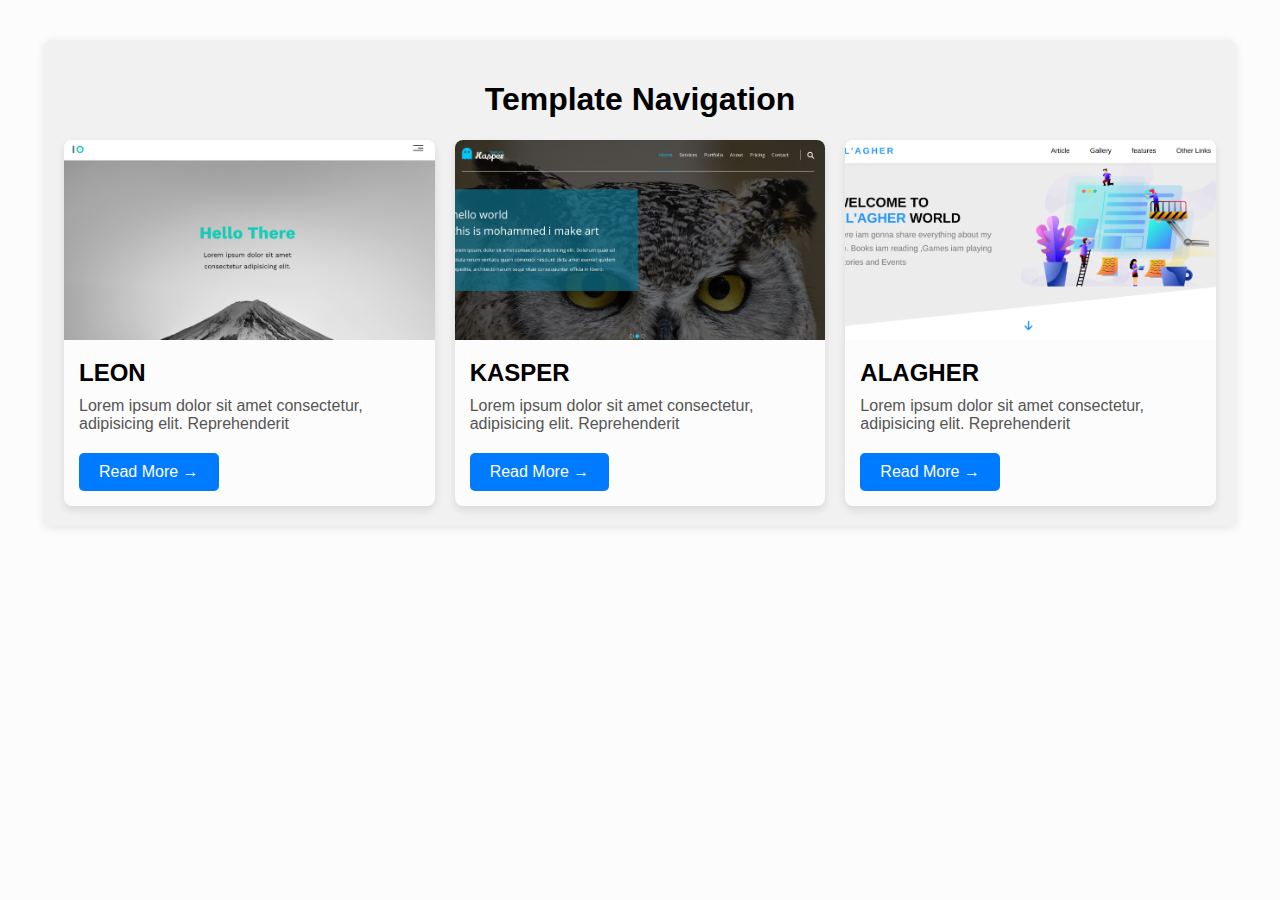
==== index.html @ 6b703209 "template navigation page added" ====
<!DOCTYPE html>
<html lang="en">
<head>
    <meta charset="UTF-8">
    <meta name="viewport" content="width=device-width, initial-scale=1.0">
    <title>Template Navigation</title>
    <link rel="stylesheet" href="styles.css">
</head>
<body>
    <div class="container">
        <div class="header">
            <h1>Template Navigation</h1>
        </div>
        <div class="card-grid">
            <div class="card">
                <img src="images/temp-1.png" alt="Template 1" class="thumbnail">
                <div class="card-content">
                    <h2>LEON</h2>
                    <p>Lorem ipsum dolor sit amet consectetur, adipisicing elit. Reprehenderit</p>
                    <a href="temp-one/" target="_blank" class="button">Read More &#8594;</a>
                </div>
            </div>
            <div class="card">
                <img src="images/temp-2.png" alt="Template 2" class="thumbnail">
                <div class="card-content">
                    <h2>KASPER</h2>
                    <p>Lorem ipsum dolor sit amet consectetur, adipisicing elit. Reprehenderit</p>
                    <a href="temp-two/" target="_blank" class="button">Read More &#8594;</a>
                </div>
            </div>
            <div class="card">
                <img src="images/temp-3.png" alt="Template 3" class="thumbnail">
                <div class="card-content">
                    <h2>ALAGHER</h2>
                    <p>Lorem ipsum dolor sit amet consectetur, adipisicing elit. Reprehenderit</p>
                    <a href="temp-three/" target="_blank" class="button">Read More &#8594;</a>
                </div>
            </div>
        </div>
    </div>
</body>
</html>
---- styles.css ----
body {
  font-family: Arial, sans-serif;
  margin: 0;
  padding: 0;
  background-color: #fcfcfc;
  display: flex;
  justify-content: center;
  align-items: center;
}

.container {
  background-color: #f1f1f1;
  border-radius: 8px;
  box-shadow: 0 2px 10px rgba(0, 0, 0, 0.1);
  width: 90%;
  max-width: 1200px;
  padding: 20px;
  text-align: center;
  margin: 40px auto;
}

.header {
  margin-bottom: 20px;
}

.card-grid {
  display: grid;
  grid-template-columns: repeat(auto-fit, minmax(250px, 1fr));
  gap: 20px;
}

.card {
  background-color: #fcfcfc;
  border-radius: 8px;
  box-shadow: 0 4px 8px rgba(0, 0, 0, 0.1);
  overflow: hidden;
  transition: transform 0.2s, box-shadow 0.2s;
}

.card:hover {
  transform: translateY(-5px);
  box-shadow: 0 8px 16px rgba(0, 0, 0, 0.2);
}

.thumbnail {
  width: 100%;
  height: 200px;
  object-fit: cover;
}

.card-content {
  padding: 15px;
  text-align: left;
}

h2 {
  font-size: 1.5em;
  margin: 0 0 10px;
}

p {
  margin: 0 0 20px;
  color: #555;
}

.button {
  display: inline-block;
  padding: 10px 20px;
  background-color: #007bff;
  color: white;
  border: none;
  border-radius: 5px;
  text-decoration: none;
  font-size: 16px;
  transition: background-color 0.3s;
}

.button:hover {
  background-color: #0056b3;
}

@media (max-width: 600px) {
  .card-content {
    padding: 15px;
  }

  .button {
    font-size: 14px;
    padding: 8px 16px;
  }
}
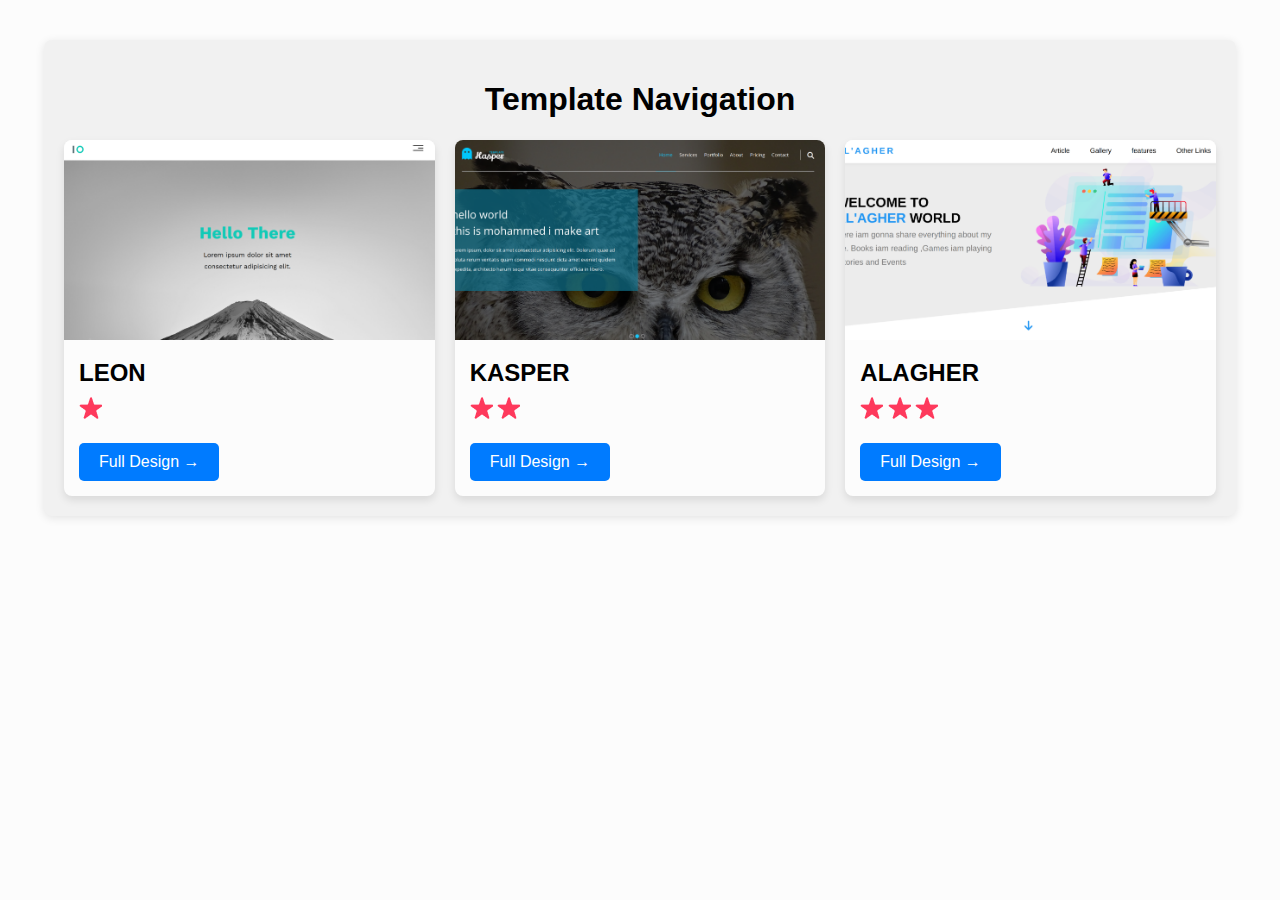
==== commit c65000a7: "add rating" ====
--- a/index.html
+++ b/index.html
@@ -1,42 +1,61 @@
 <!DOCTYPE html>
 <html lang="en">
-<head>
-    <meta charset="UTF-8">
-    <meta name="viewport" content="width=device-width, initial-scale=1.0">
+  <head>
+    <meta charset="UTF-8" />
+    <meta name="viewport" content="width=device-width, initial-scale=1.0" />
     <title>Template Navigation</title>
-    <link rel="stylesheet" href="styles.css">
-</head>
-<body>
+    <link rel="stylesheet" href="styles.css" />
+  </head>
+  <body>
     <div class="container">
-        <div class="header">
-            <h1>Template Navigation</h1>
+      <div class="header">
+        <h1>Template Navigation</h1>
+      </div>
+      <div class="card-grid">
+        <div class="card">
+          <img src="images/temp-1.png" alt="Template 1" class="thumbnail" />
+          <div class="card-content">
+            <h2>LEON</h2>
+            <div class="rating">
+              <img src="./Star-1.png" alt="" />
+            </div>
+
+            <a href="temp-one/" target="_blank" class="button"
+              >Full Design &#8594;</a
+            >
+          </div>
         </div>
-        <div class="card-grid">
-            <div class="card">
-                <img src="images/temp-1.png" alt="Template 1" class="thumbnail">
-                <div class="card-content">
-                    <h2>LEON</h2>
-                    <p>Lorem ipsum dolor sit amet consectetur, adipisicing elit. Reprehenderit</p>
-                    <a href="temp-one/" target="_blank" class="button">Read More &#8594;</a>
-                </div>
+        <div class="card">
+          <img src="images/temp-2.png" alt="Template 2" class="thumbnail" />
+          <div class="card-content">
+            <h2>KASPER</h2>
+            <div class="rating">
+              <img src="./Star-1.png" alt="" />
+
+              <img src="./Star-1.png" alt="" />
             </div>
-            <div class="card">
-                <img src="images/temp-2.png" alt="Template 2" class="thumbnail">
-                <div class="card-content">
-                    <h2>KASPER</h2>
-                    <p>Lorem ipsum dolor sit amet consectetur, adipisicing elit. Reprehenderit</p>
-                    <a href="temp-two/" target="_blank" class="button">Read More &#8594;</a>
-                </div>
+            <a href="temp-two/" target="_blank" class="button"
+              >Full Design &#8594;</a
+            >
+          </div>
+        </div>
+        <div class="card">
+          <img src="images/temp-3.png" alt="Template 3" class="thumbnail" />
+          <div class="card-content">
+            <h2>ALAGHER</h2>
+            <div class="rating">
+              <img src="./Star-1.png" alt="" />
+
+              <img src="./Star-1.png" alt="" />
+              <img src="./Star-1.png" alt="" />
             </div>
-            <div class="card">
-                <img src="images/temp-3.png" alt="Template 3" class="thumbnail">
-                <div class="card-content">
-                    <h2>ALAGHER</h2>
-                    <p>Lorem ipsum dolor sit amet consectetur, adipisicing elit. Reprehenderit</p>
-                    <a href="temp-three/" target="_blank" class="button">Read More &#8594;</a>
-                </div>
-            </div>
+
+            <a href="temp-three/" target="_blank" class="button"
+              >Full Design &#8594;</a
+            >
+          </div>
         </div>
+      </div>
     </div>
-</body>
+  </body>
 </html>
--- a/styles.css
+++ b/styles.css
@@ -58,9 +58,8 @@
   margin: 0 0 10px;
 }
 
-p {
+.rating  {
   margin: 0 0 20px;
-  color: #555;
 }
 
 .button {
